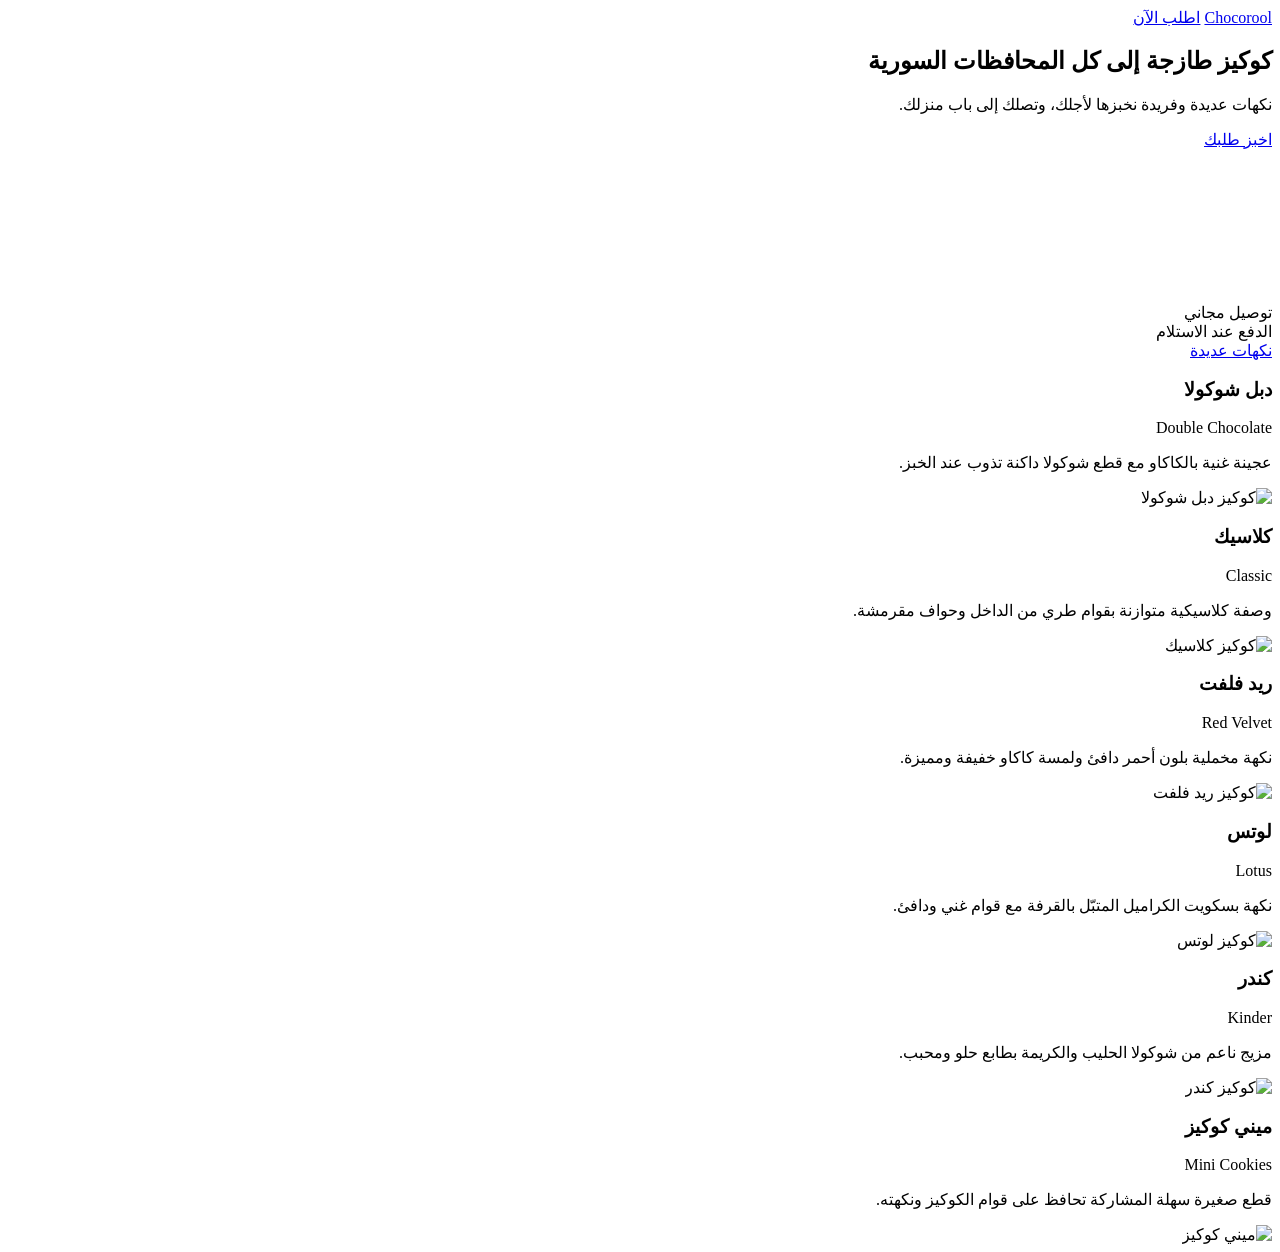
==== index.html @ 15986bd3 "Add files via upload" ====
<!DOCTYPE html>
<html lang="ar" dir="rtl">
<head>
  <meta charset="UTF-8">
  <meta name="viewport" content="width=device-width, initial-scale=1.0">
  <title>Chocorool</title>
  <link href="https://fonts.googleapis.com/css2?family=Tajawal:wght@400;500;700&display=swap" rel="stylesheet">
  <link rel="stylesheet" href="css/style.css">
</head>
<body>
  <header class="header">
    <a href="#" class="logo">Chocorool</a>
    <a href="bake.html" class="btn">اطلب الآن</a>
  </header>

  <main>
    <section class="hero">
      <div class="hero-text">
        <h1>كوكيز طازجة إلى كل المحافظات السورية</h1>
        <p>نكهات عديدة وفريدة نخبزها لأجلك، وتصلك إلى باب منزلك.</p>
        <a href="bake.html" class="btn btn-big">اخبز طلبك</a>
      </div>
      <video class="hero-cookie" src="videos/animtion1.mp4" autoplay muted loop playsinline poster="videos/animtion1.mp4"></video>
    </section>

    <section class="perks">
      <div class="glow-item">
        <span>توصيل مجاني</span>
      </div>
      <div class="glow-item">
        <span>الدفع عند الاستلام</span>
      </div>
      <a href="#flavorsSection" class="flavors-btn">
        <span>نكهات عديدة</span>
      </a>
    </section>

    <section class="flavors-section" id="flavorsSection">
      <div class="flavors-grid">
        <article class="flavor">
          <div class="flavor-inner">
            <div class="flavor-front">
              <h3>دبل شوكولا</h3>
              <span>Double Chocolate</span>
              <p>عجينة غنية بالكاكاو مع قطع شوكولا داكنة تذوب عند الخبز.</p>
            </div>
            <div class="flavor-back">
              <img src="images/double-chocolate.jpg" alt="كوكيز دبل شوكولا">
            </div>
          </div>
        </article>

        <article class="flavor">
          <div class="flavor-inner">
            <div class="flavor-front">
              <h3>كلاسيك</h3>
              <span>Classic</span>
              <p>وصفة كلاسيكية متوازنة بقوام طري من الداخل وحواف مقرمشة.</p>
            </div>
            <div class="flavor-back">
              <img src="images/classic.jpg" alt="كوكيز كلاسيك">
            </div>
          </div>
        </article>

        <article class="flavor">
          <div class="flavor-inner">
            <div class="flavor-front">
              <h3>ريد فلفت</h3>
              <span>Red Velvet</span>
              <p>نكهة مخملية بلون أحمر دافئ ولمسة كاكاو خفيفة ومميزة.</p>
            </div>
            <div class="flavor-back">
              <img src="images/red-velvet.jpg" alt="كوكيز ريد فلفت">
            </div>
          </div>
        </article>

        <article class="flavor">
          <div class="flavor-inner">
            <div class="flavor-front">
              <h3>لوتس</h3>
              <span>Lotus</span>
              <p>نكهة بسكويت الكراميل المتبّل بالقرفة مع قوام غني ودافئ.</p>
            </div>
            <div class="flavor-back">
              <img src="images/lotus.jpg" alt="كوكيز لوتس">
            </div>
          </div>
        </article>

        <article class="flavor">
          <div class="flavor-inner">
            <div class="flavor-front">
              <h3>كندر</h3>
              <span>Kinder</span>
              <p>مزيج ناعم من شوكولا الحليب والكريمة بطابع حلو ومحبب.</p>
            </div>
            <div class="flavor-back">
              <img src="images/kinder.jpg" alt="كوكيز كندر">
            </div>
          </div>
        </article>

        <article class="flavor">
          <div class="flavor-inner">
            <div class="flavor-front">
              <h3>ميني كوكيز</h3>
              <span>Mini Cookies</span>
              <p>قطع صغيرة سهلة المشاركة تحافظ على قوام الكوكيز ونكهته.</p>
            </div>
            <div class="flavor-back">
              <img src="images/mini.jpg" alt="ميني كوكيز">
            </div>
          </div>
        </article>
      </div>
    </section>
  </main>

  <script src="js/main.js"></script>
</body>
</html>
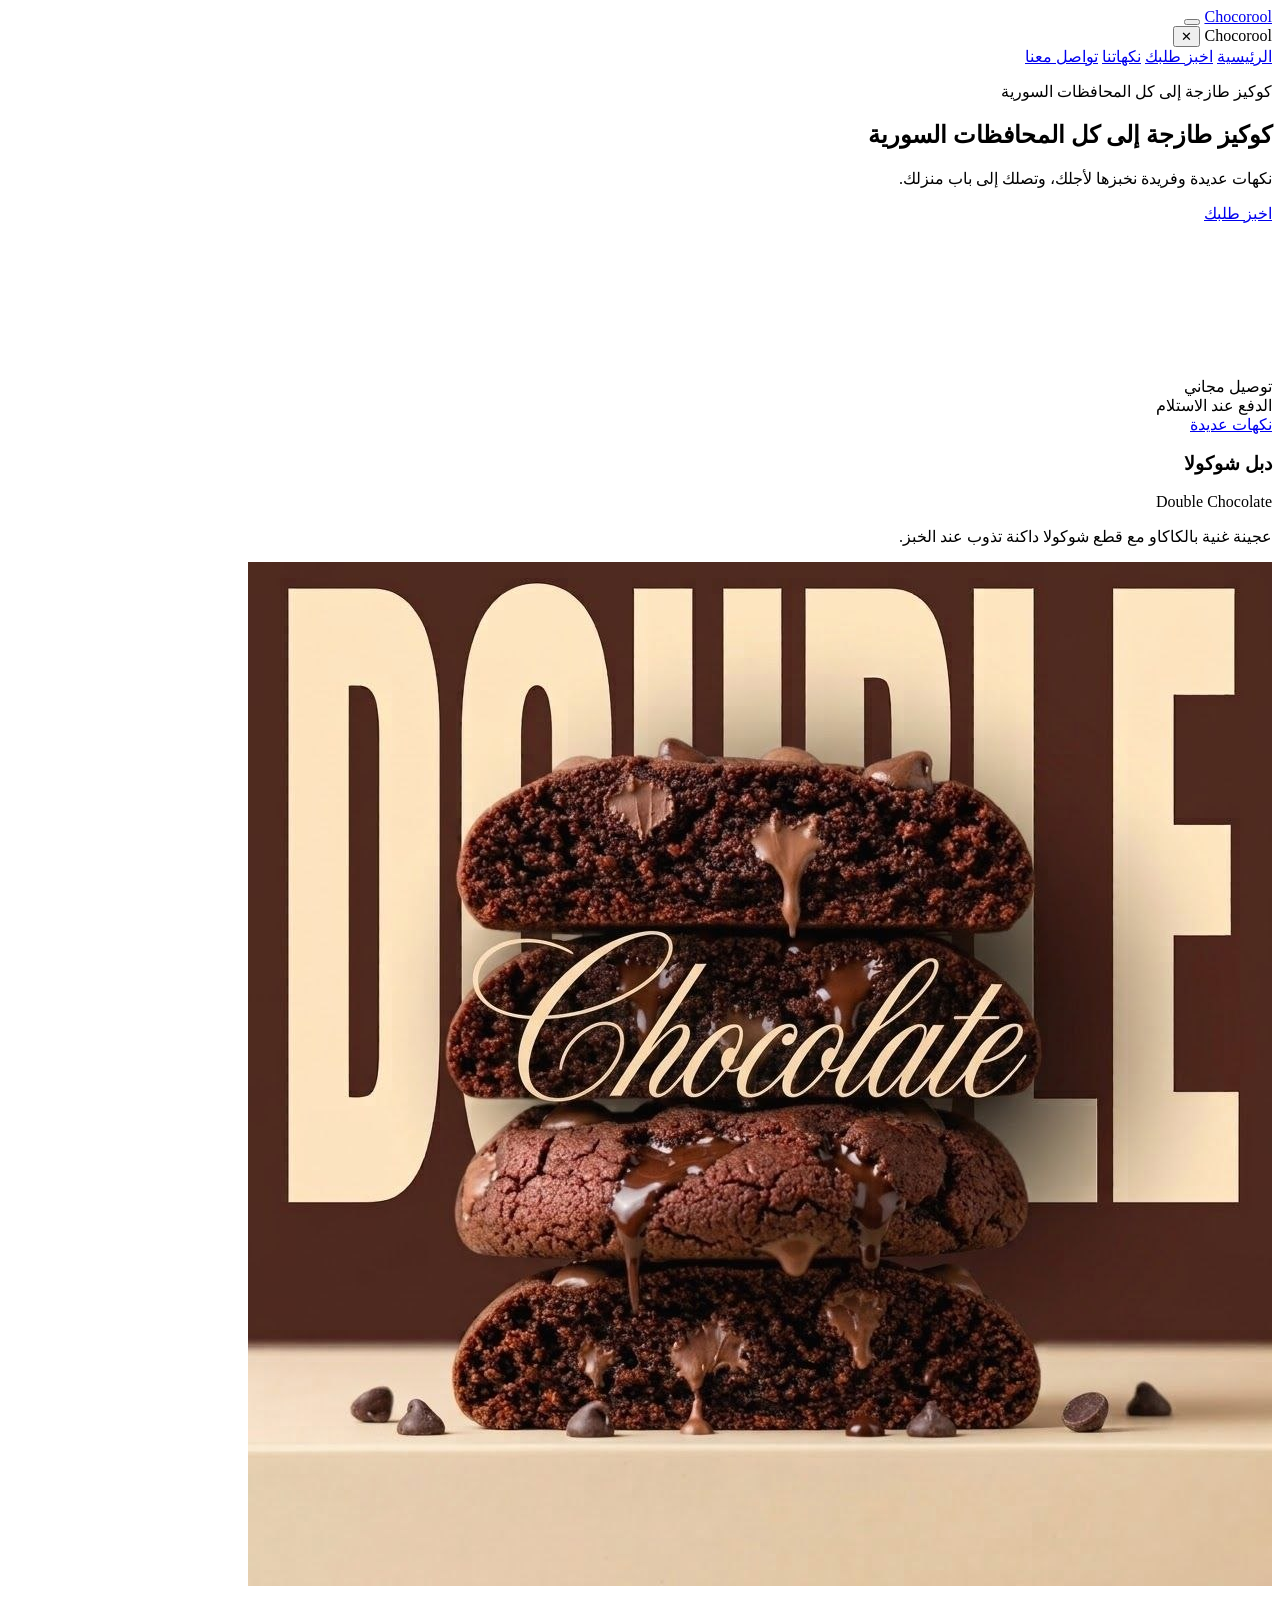
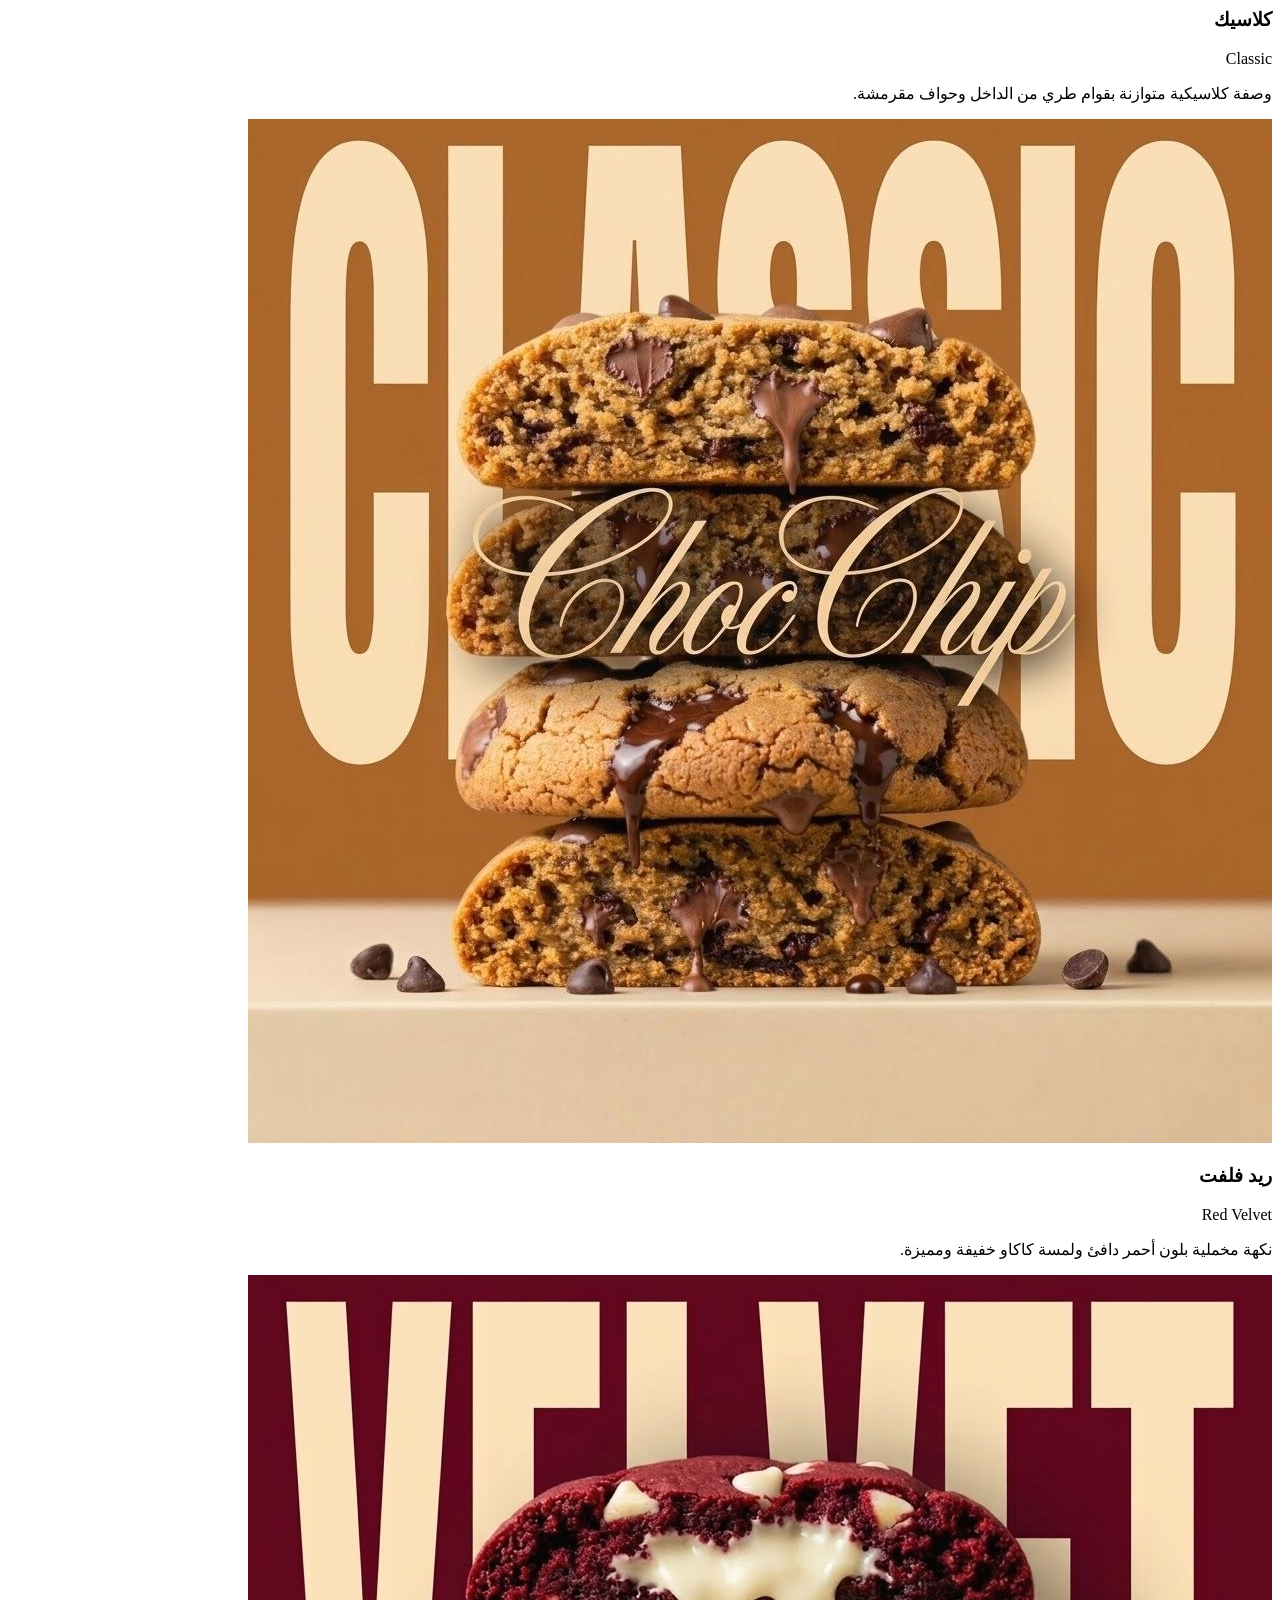
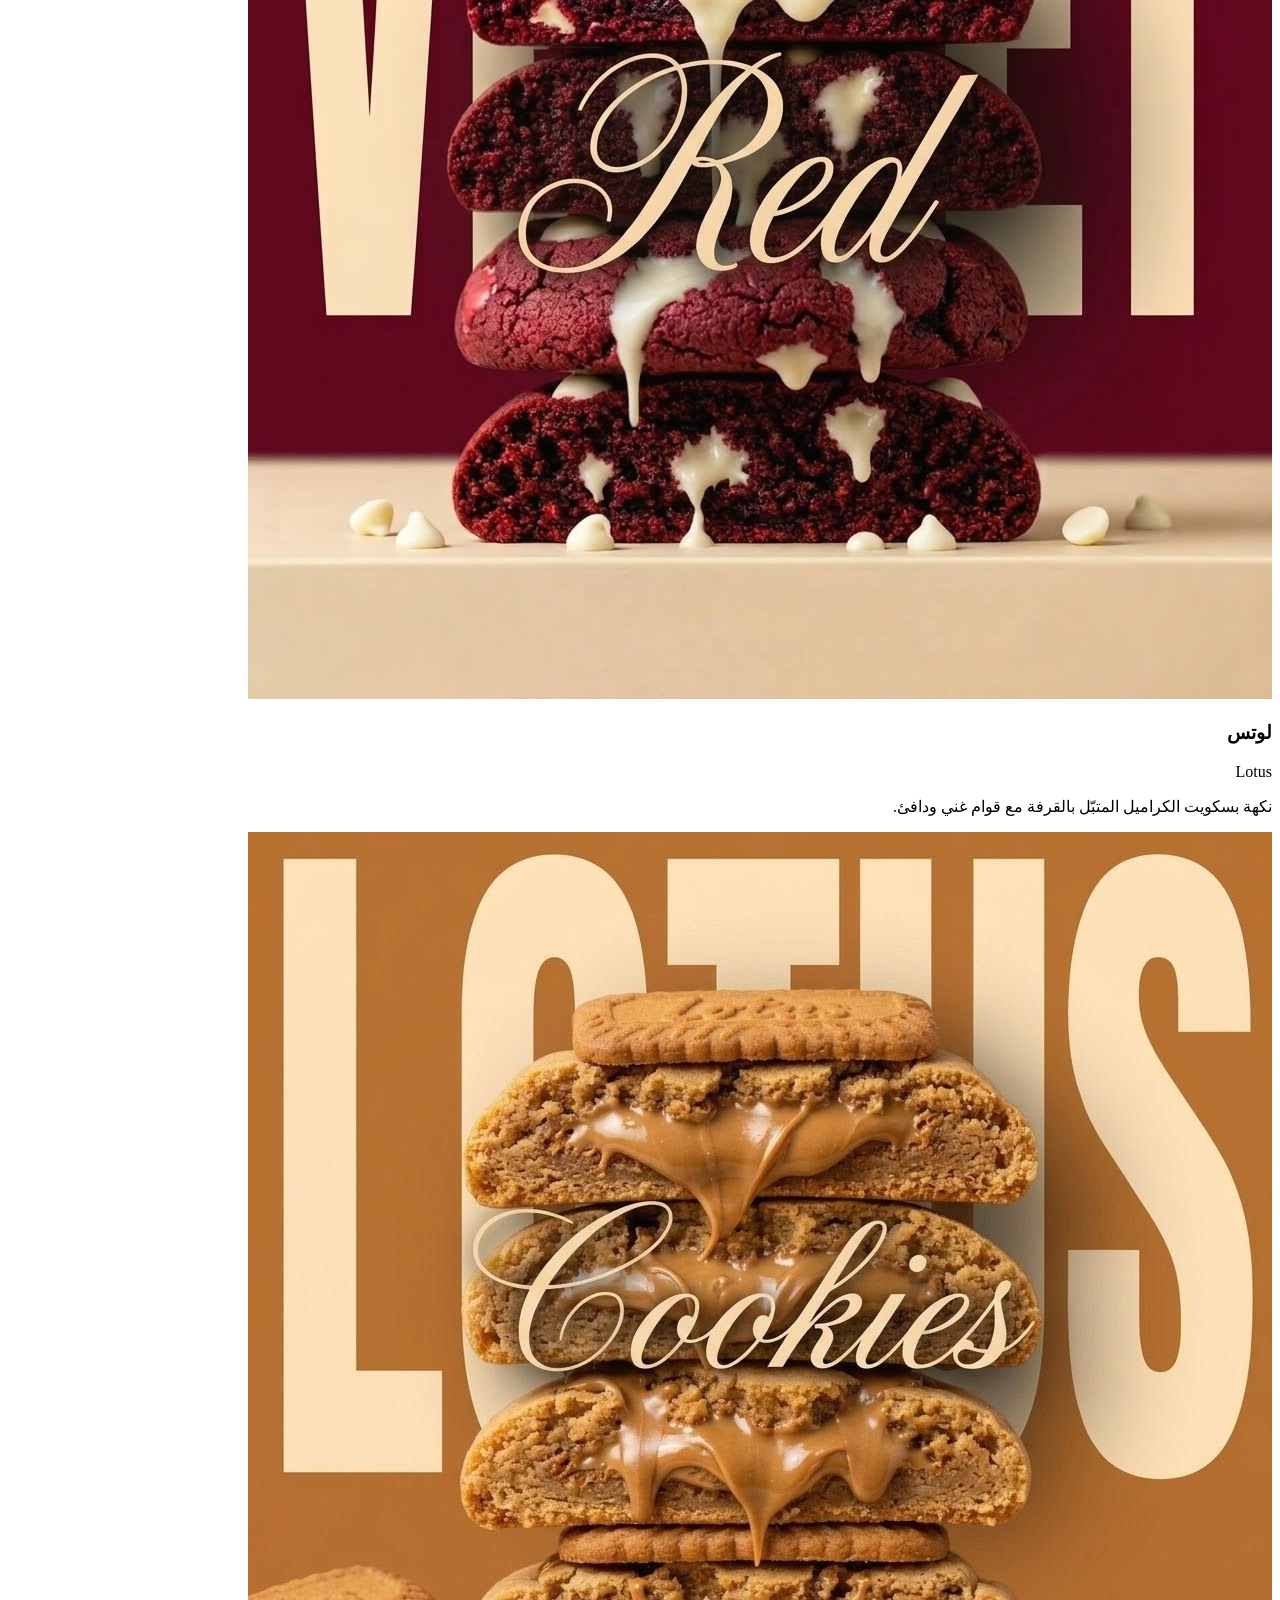
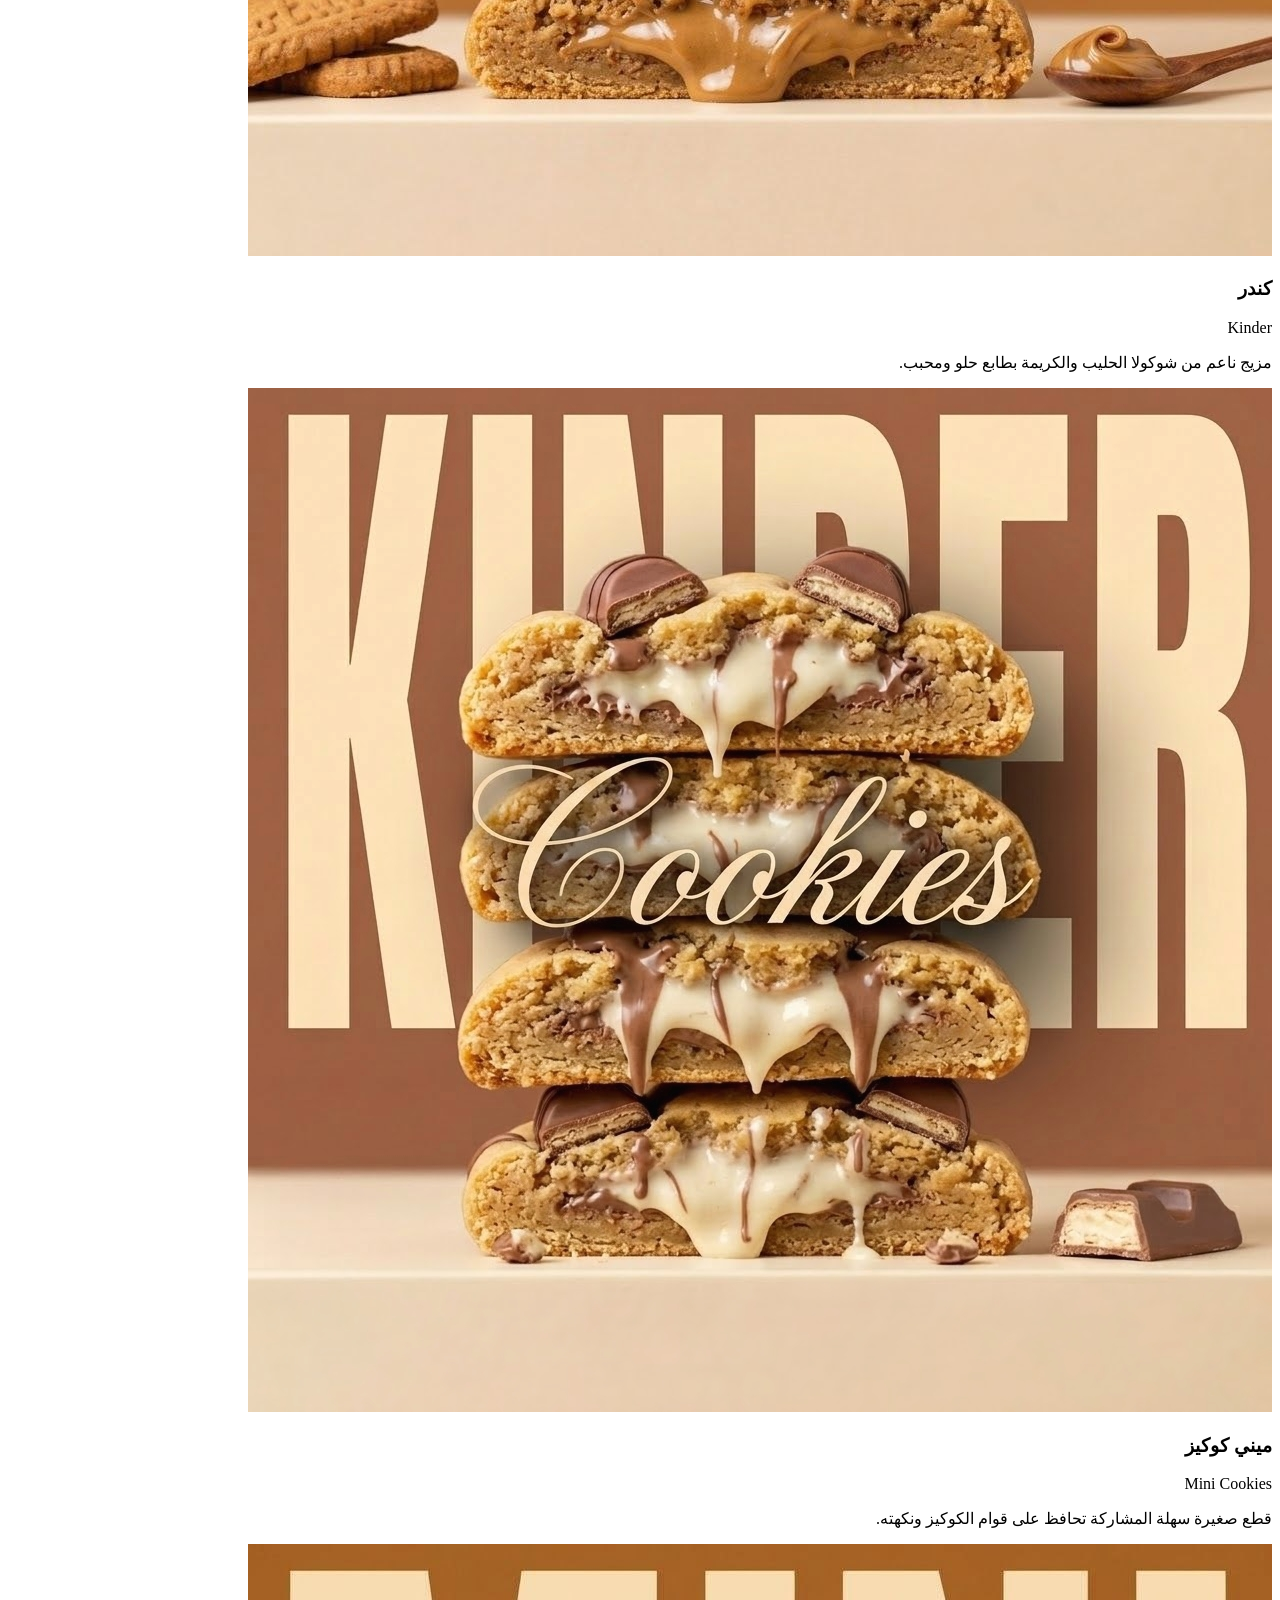
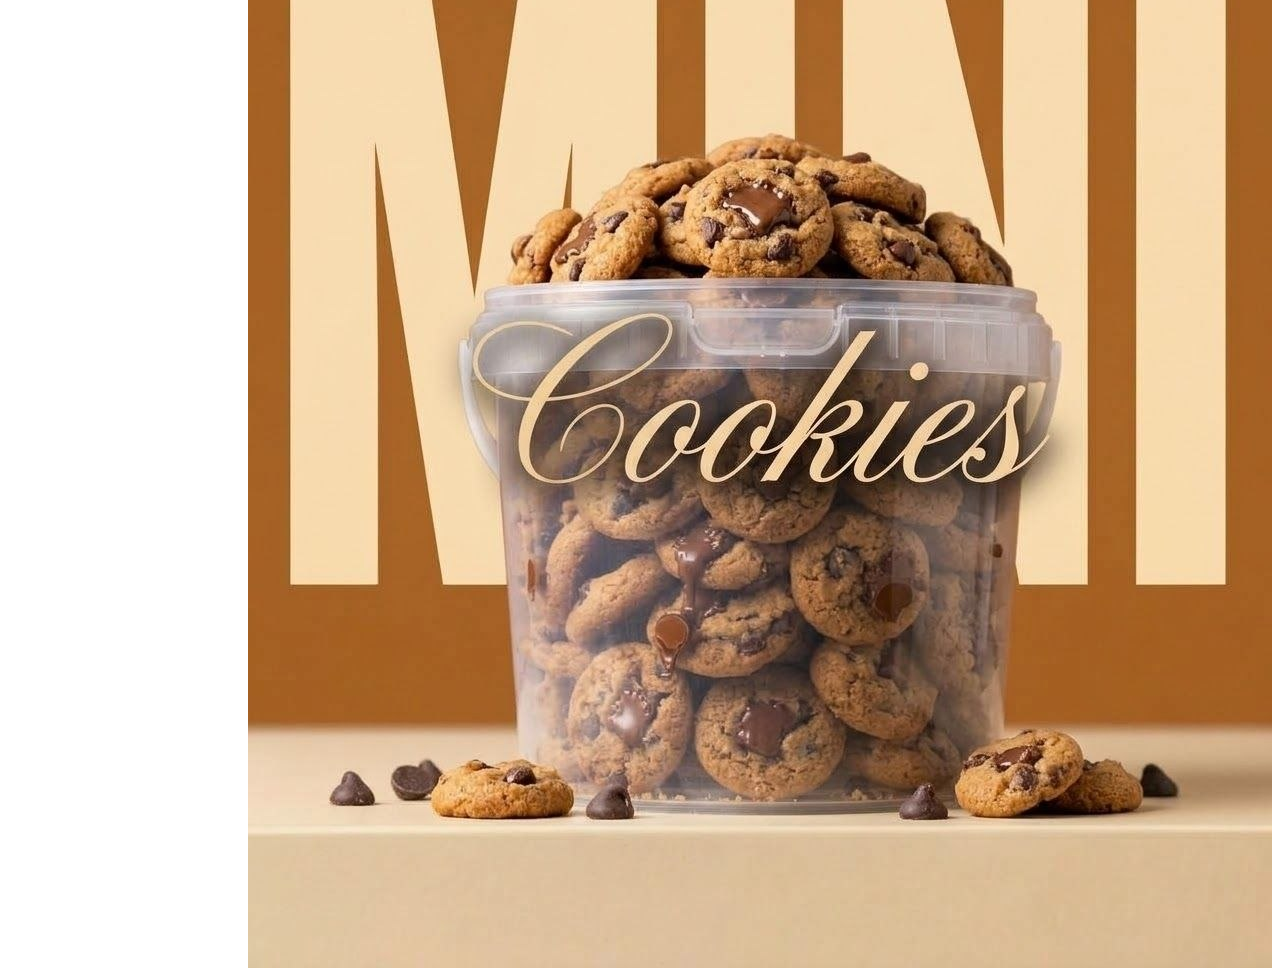
==== commit a7faa643: "Add files via upload" ====
--- a/index.html
+++ b/index.html
@@ -10,8 +10,33 @@
 <body>
   <header class="header">
     <a href="#" class="logo">Chocorool</a>
-    <a href="bake.html" class="btn">اطلب الآن</a>
+<button type="button" class="menu-toggle" id="menuToggle" aria-label="فتح القائمة">
+  <span></span>
+  <span></span>
+  <span></span>
+</button>
   </header>
+  <!-- الخلفية المعتمة عند فتح القائمة -->
+<div class="drawer-backdrop" id="drawerBackdrop"></div>
+
+<!-- القائمة الجانبية -->
+<aside class="side-drawer" id="sideDrawer" aria-hidden="true">
+  <div class="drawer-header">
+    <span class="drawer-brand">Chocorool</span>
+    <button type="button" class="drawer-close" id="drawerClose" aria-label="إغلاق القائمة">✕</button>
+  </div>
+
+  <nav class="drawer-links">
+    <a href="index.html">الرئيسية</a>
+    <a href="bake.html">اخبز طلبك</a>
+    <a href="index.html#flavorsSection">نكهاتنا</a>
+    <a href="https://wa.me/" target="_blank" rel="noopener">تواصل معنا</a>
+  </nav>
+
+  <div class="drawer-footer">
+    <p>كوكيز طازجة إلى كل المحافظات السورية</p>
+  </div>
+</aside>
 
   <main>
     <section class="hero">
